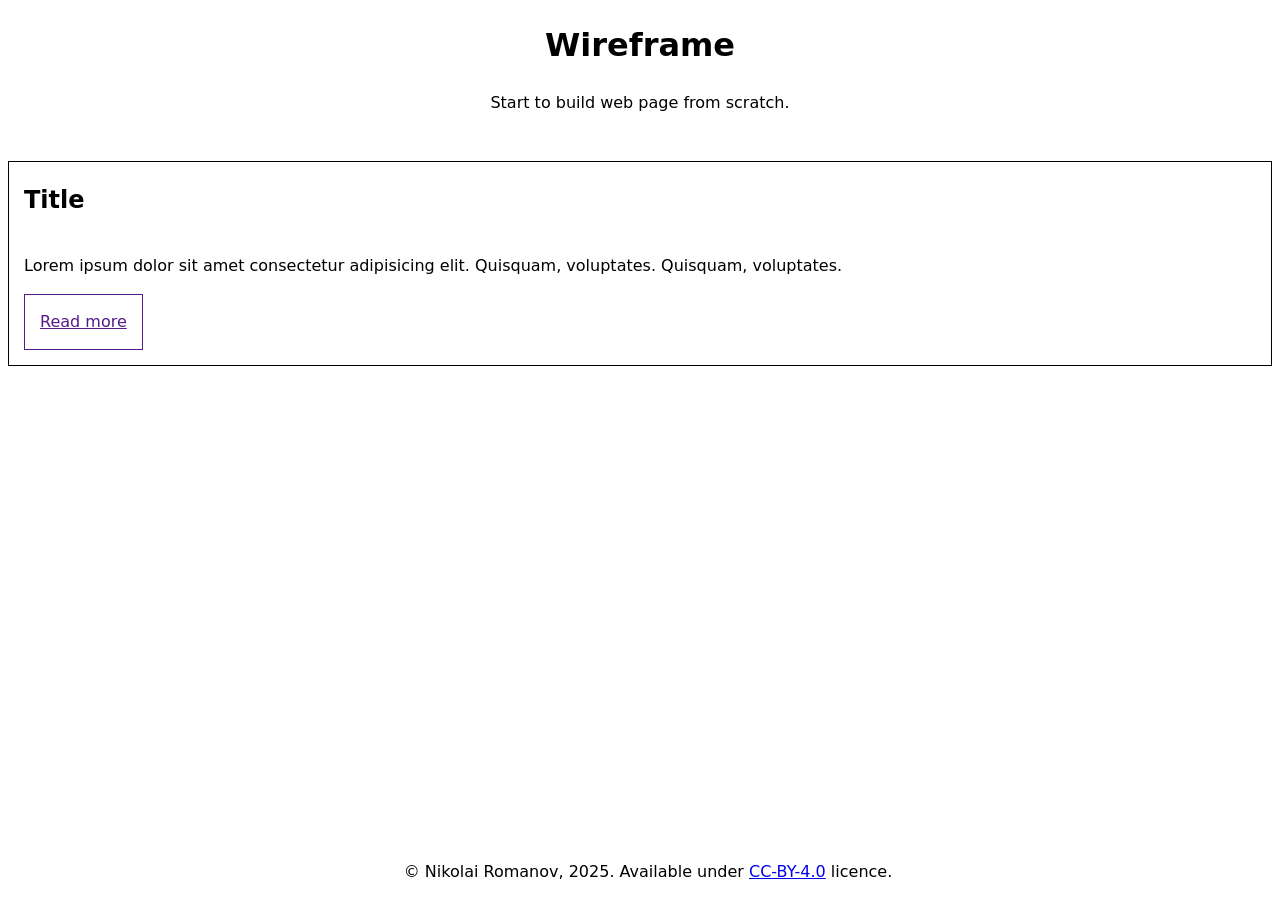
==== Wireframe/index.html @ 85e359c0 "Page footer is updated. Added Read-more link class." ====
<!DOCTYPE html>
<html lang="en">
  <head>
    <meta charset="UTF-8" />
    <meta name="viewport" content="width=device-width, initial-scale=1.0" />
    <title>Wireframe</title>
    <link rel="stylesheet" href="style.css" />
  </head>
  <body>
    <header>
      <h1>Wireframe</h1>
      <p>
        Start to build web page from scratch.
      </p>
    </header>
    <main>
      <article>
        <img src="placeholder.svg" alt="" />
        <h2>Title</h2>
        <p>
          Lorem ipsum dolor sit amet consectetur adipisicing elit. Quisquam,
          voluptates. Quisquam, voluptates.
        </p>
        <a class="read-more" href="">Read more</a>
      </article>
    </main>
    <footer>
      <p>
        &#169 Nikolai Romanov, 2025. Available under <a href="https://creativecommons.org/licenses/by/4.0/">CC-BY-4.0</a> licence.
      </p>
    </footer>
  </body>
</html>
---- Wireframe/style.css ----
/* Here are some starter styles
You can edit these or replace them entirely 
It's showing you a common way to organise CSS 
And includes solutions to common problems 
As well as useful links to learn more */

/* ====== Design Palette ======
 This is our "design palette".
 It sets out the colours, fonts, styles etc to be used in this design 
 At work, a designer will give these to you based on the corporate brand, but while you are learning
 You can design it yourself if you like
 Inspect the starter design with Devtools
 Click on the colour swatches to see what is happening
 I've put some useful CSS you won't have learned yet
 For you to explore and play with if you are interested
 https://web.dev/articles/min-max-clamp
 https://scrimba.com/learn-css-variables-c026
====== Design Palette ====== */
:root {
  --paper: oklch(7 0 0);
  --ink: color-mix(in oklab, var(--color) 5%, black);
  --font: 100%/1.5 system-ui;
  --space: clamp(6px, 6px + 2vw, 15px);
  --line: 1px solid;
  --container: 1280px;
  --footer: 100%;
}
/* ====== Base Elements ======
 General rules for basic HTML elements in any context */
body {
  background: var(--paper);
  color: var(--ink);
  font: var(--font);
}
img,
svg {
  width: 100%;
  object-fit: cover;
}
/* ====== Site Layout ====== 
Setting the overall rules for page regions
https://www.w3.org/WAI/tutorials/page-structure/regions/
*/
header{
  text-align: center;
  padding-bottom: calc(var(--space) * 2);
}
main {
  max-width: var(--container);
  margin: 0 auto calc(var(--space) * 4) auto;
}
footer {
  position: fixed;
  bottom: 0;
  text-align: center;
  width: var(--footer);
  background-color: var(--paper);
}
/* ====== Articles Grid Layout ====
Setting the rules for how articles are placed in the main element.
Inspect this in Devtools and click the "grid" button in the Elements view
Play with the options that come up.
https://developer.chrome.com/docs/devtools/css/grid
https://gridbyexample.com/learn/
*/
main {
  display: grid;
  grid-template-columns: 1fr 1fr;
  gap: var(--space);
  > *:first-child {
    grid-column: span 2;
  }
}
/* ====== Article Layout ====== 
Setting the rules for how elements are placed in the article. 
Now laying out just the INSIDE of the repeated card/article design.
Keeping things orderly and separate is the key to good, simple CSS.
*/
article {
  border: var(--line);
  padding-bottom: var(--space);
  text-align: left;
  display: grid;
  grid-template-columns: var(--space) 1fr var(--space);
  > * {
    grid-column: 2/3;
  }
  > img {
    grid-column: span 3;
  }
}

a.read-more {
  padding: var(--space);
  border: var(--line);
  max-width: fit-content;
}
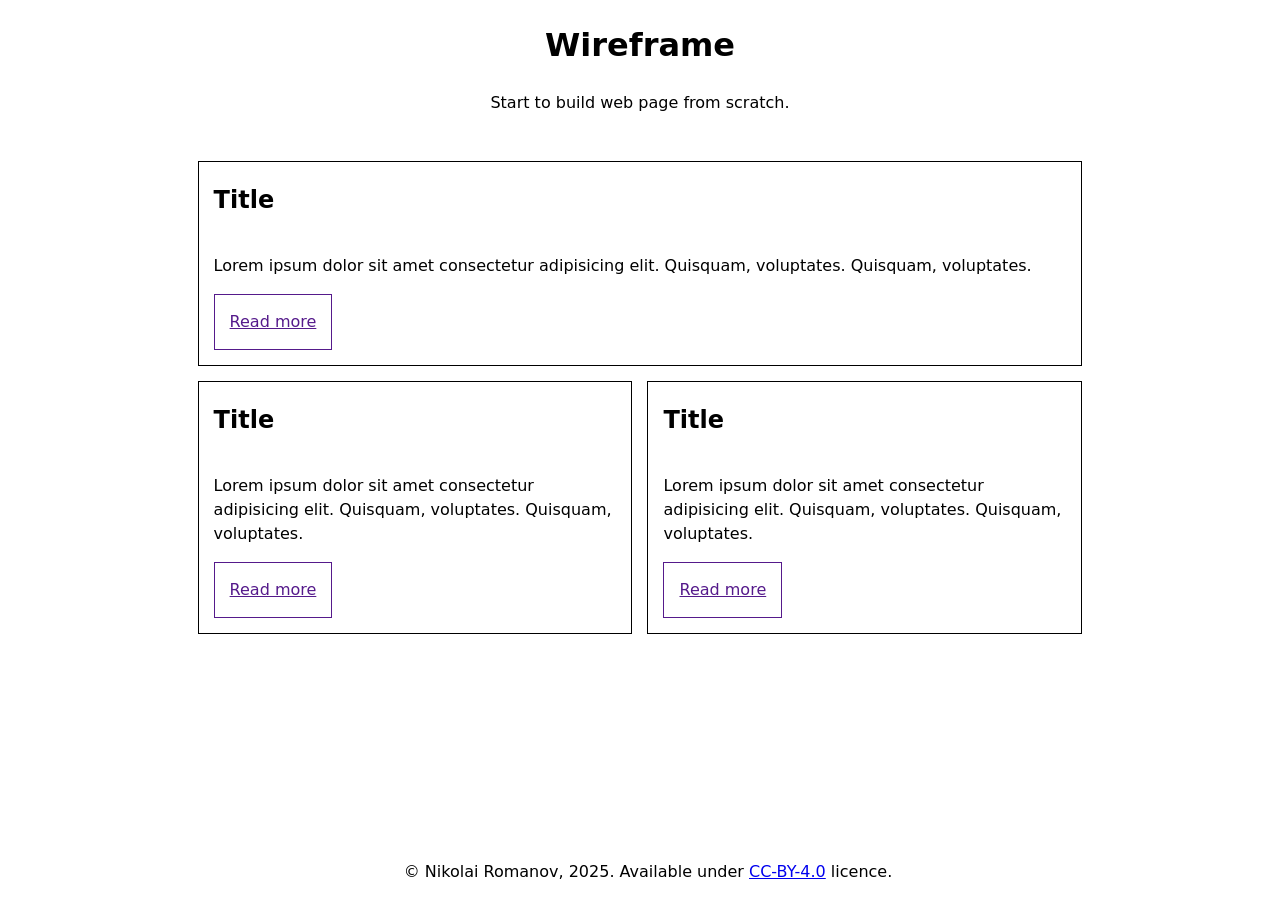
==== commit 46204fee: "Prepared articles skeleton in main part of page." ====
--- a/Wireframe/index.html
+++ b/Wireframe/index.html
@@ -23,6 +23,24 @@
         </p>
         <a class="read-more" href="">Read more</a>
       </article>
+      <article>
+        <img src="placeholder.svg" alt="" />
+        <h2>Title</h2>
+        <p>
+          Lorem ipsum dolor sit amet consectetur adipisicing elit. Quisquam,
+          voluptates. Quisquam, voluptates.
+        </p>
+        <a class="read-more" href="">Read more</a>
+      </article>
+      <article>
+        <img src="placeholder.svg" alt="" />
+        <h2>Title</h2>
+        <p>
+          Lorem ipsum dolor sit amet consectetur adipisicing elit. Quisquam,
+          voluptates. Quisquam, voluptates.
+        </p>
+        <a class="read-more" href="">Read more</a>
+      </article>
     </main>
     <footer>
       <p>
--- a/Wireframe/style.css
+++ b/Wireframe/style.css
@@ -22,7 +22,7 @@
   --font: 100%/1.5 system-ui;
   --space: clamp(6px, 6px + 2vw, 15px);
   --line: 1px solid;
-  --container: 1280px;
+  --container: 70%;
   --footer: 100%;
 }
 /* ====== Base Elements ======
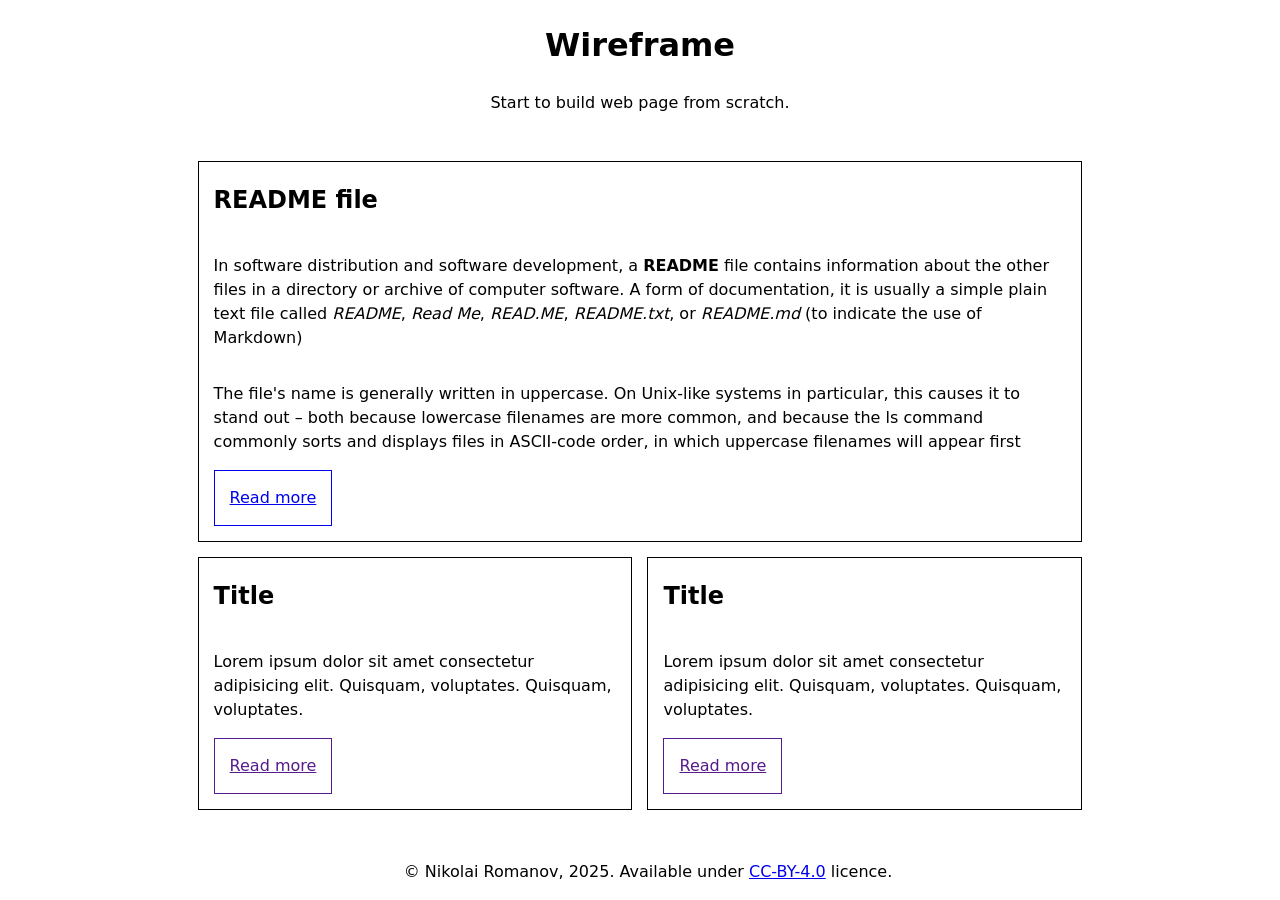
==== commit 5b6d5a40: "Readme file article content is was added." ====
--- a/Wireframe/index.html
+++ b/Wireframe/index.html
@@ -16,12 +16,14 @@
     <main>
       <article>
         <img src="placeholder.svg" alt="" />
-        <h2>Title</h2>
+        <h2>README file</h2>
         <p>
-          Lorem ipsum dolor sit amet consectetur adipisicing elit. Quisquam,
-          voluptates. Quisquam, voluptates.
+          In software distribution and software development, a <b>README</b> file contains information about the other files in a directory or archive of computer software. A form of documentation, it is usually a simple plain text file called <i>README</i>, <i>Read Me</i>, <i>READ.ME</i>, <i>README.txt</i>, or <i>README.md</i> (to indicate the use of Markdown)
         </p>
-        <a class="read-more" href="">Read more</a>
+        <p>
+          The file's name is generally written in uppercase. On Unix-like systems in particular, this causes it to stand out – both because lowercase filenames are more common, and because the ls command commonly sorts and displays files in ASCII-code order, in which uppercase filenames will appear first
+        </p>
+        <a class="read-more" target="_blank" href="https://en.wikipedia.org/wiki/README">Read more</a>
       </article>
       <article>
         <img src="placeholder.svg" alt="" />
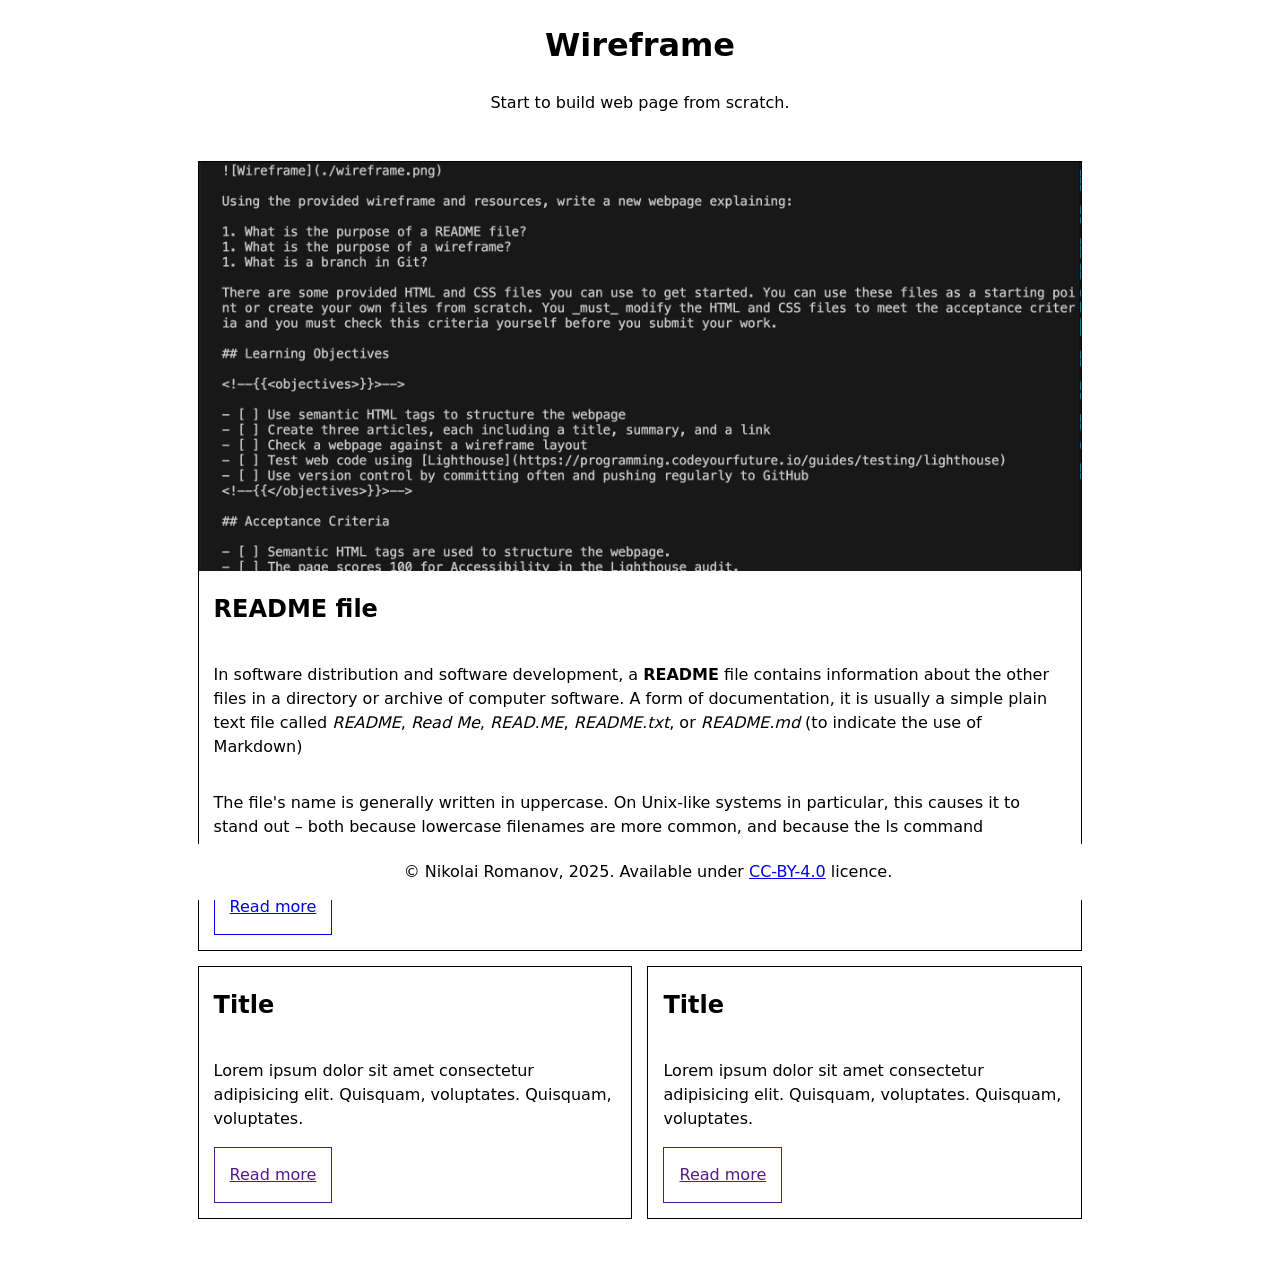
==== commit 0f9d522b: "Readme file article image is added." ====
--- a/Wireframe/index.html
+++ b/Wireframe/index.html
@@ -15,7 +15,7 @@
     </header>
     <main>
       <article>
-        <img src="placeholder.svg" alt="" />
+        <img src="images/readme-preview.png" alt="Screenshot of the README file"/>
         <h2>README file</h2>
         <p>
           In software distribution and software development, a <b>README</b> file contains information about the other files in a directory or archive of computer software. A form of documentation, it is usually a simple plain text file called <i>README</i>, <i>Read Me</i>, <i>READ.ME</i>, <i>README.txt</i>, or <i>README.md</i> (to indicate the use of Markdown)
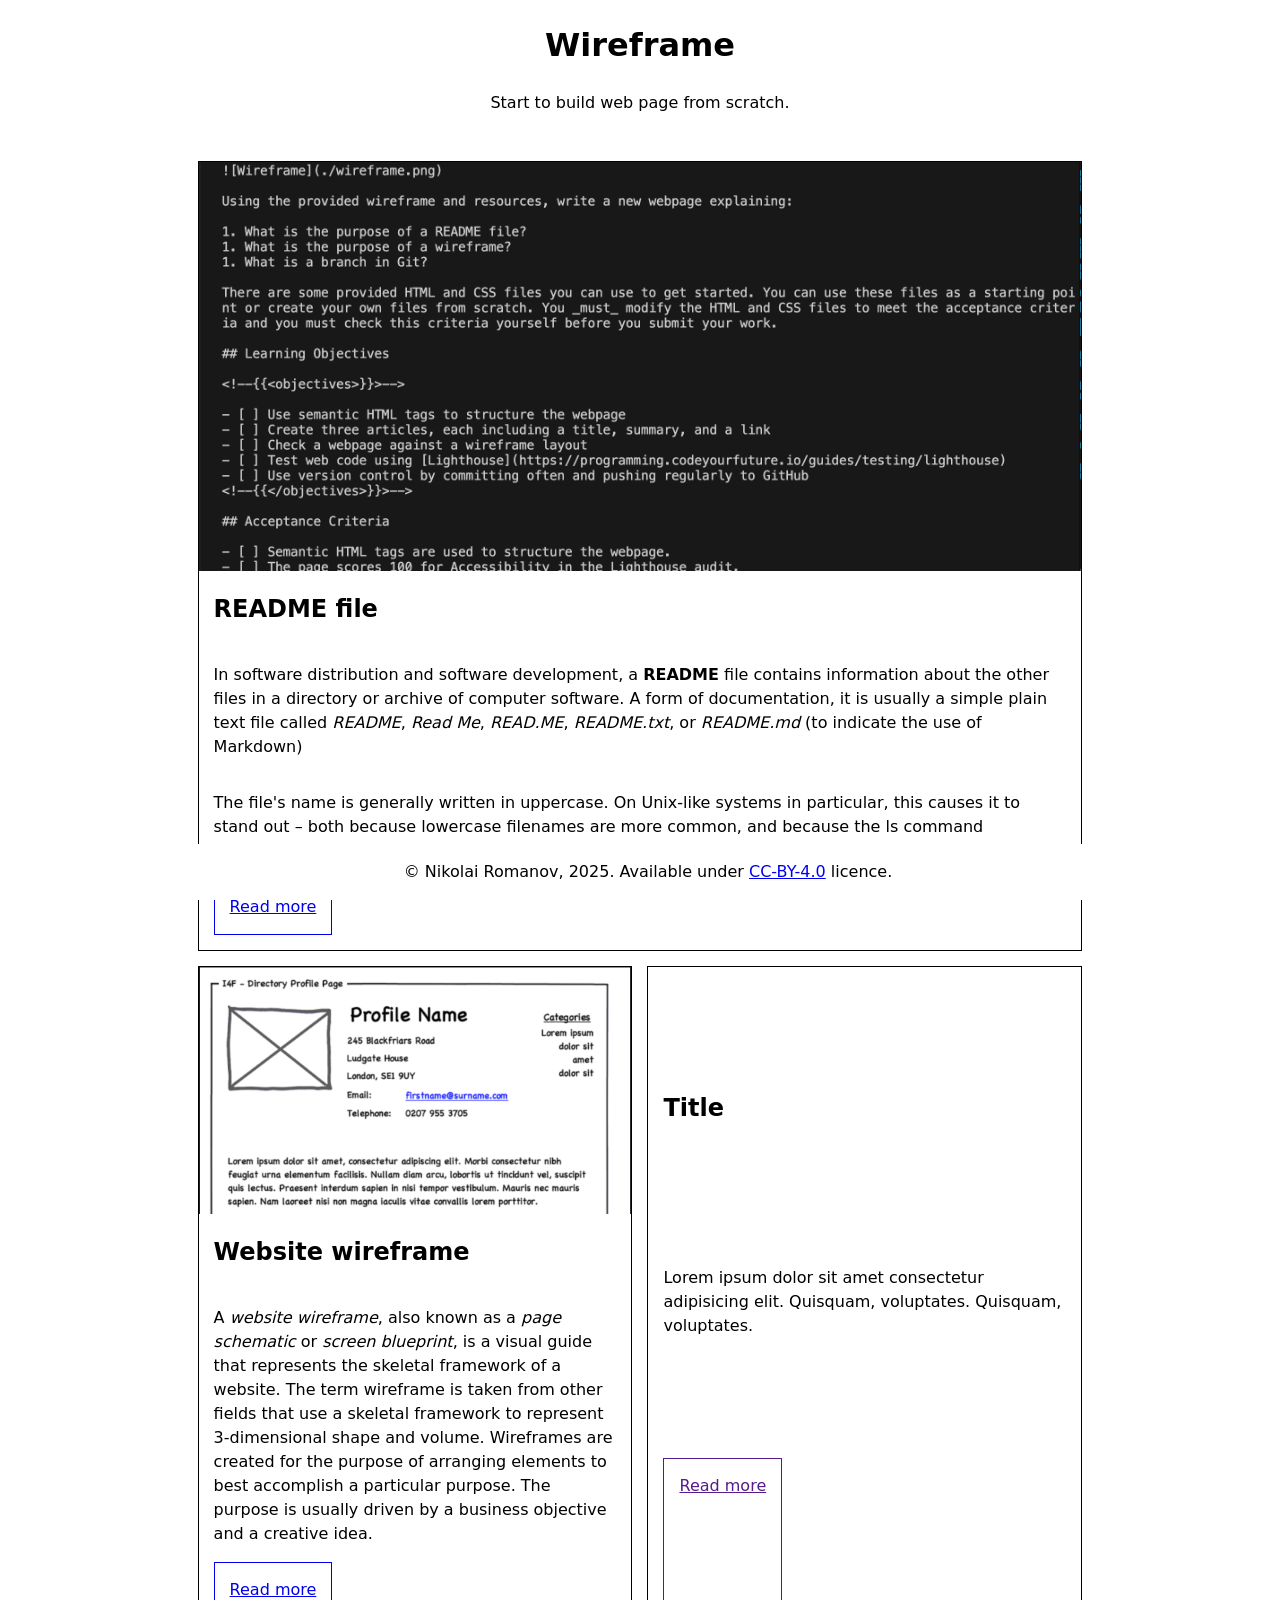
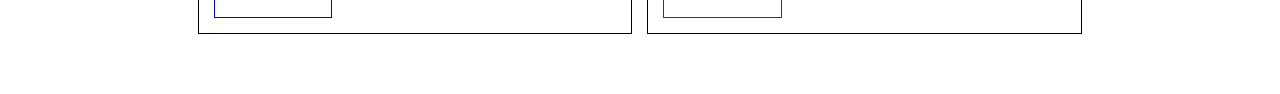
==== commit dc65ddb9: "A website wireframe article preview is added" ====
--- a/Wireframe/index.html
+++ b/Wireframe/index.html
@@ -26,13 +26,12 @@
         <a class="read-more" target="_blank" href="https://en.wikipedia.org/wiki/README">Read more</a>
       </article>
       <article>
-        <img src="placeholder.svg" alt="" />
-        <h2>Title</h2>
+        <img src="images/wireframe-preview.png" alt="A website wireframe example screenshoot." />
+        <h2>Website wireframe</h2>
         <p>
-          Lorem ipsum dolor sit amet consectetur adipisicing elit. Quisquam,
-          voluptates. Quisquam, voluptates.
+          A <i>website wireframe</i>, also known as a <i>page schematic</i> or <i>screen blueprint</i>, is a visual guide that represents the skeletal framework of a website. The term wireframe is taken from other fields that use a skeletal framework to represent 3-dimensional shape and volume. Wireframes are created for the purpose of arranging elements to best accomplish a particular purpose. The purpose is usually driven by a business objective and a creative idea.
         </p>
-        <a class="read-more" href="">Read more</a>
+        <a class="read-more" href="https://en.wikipedia.org/wiki/Website_wireframe" target="_blank">Read more</a>
       </article>
       <article>
         <img src="placeholder.svg" alt="" />
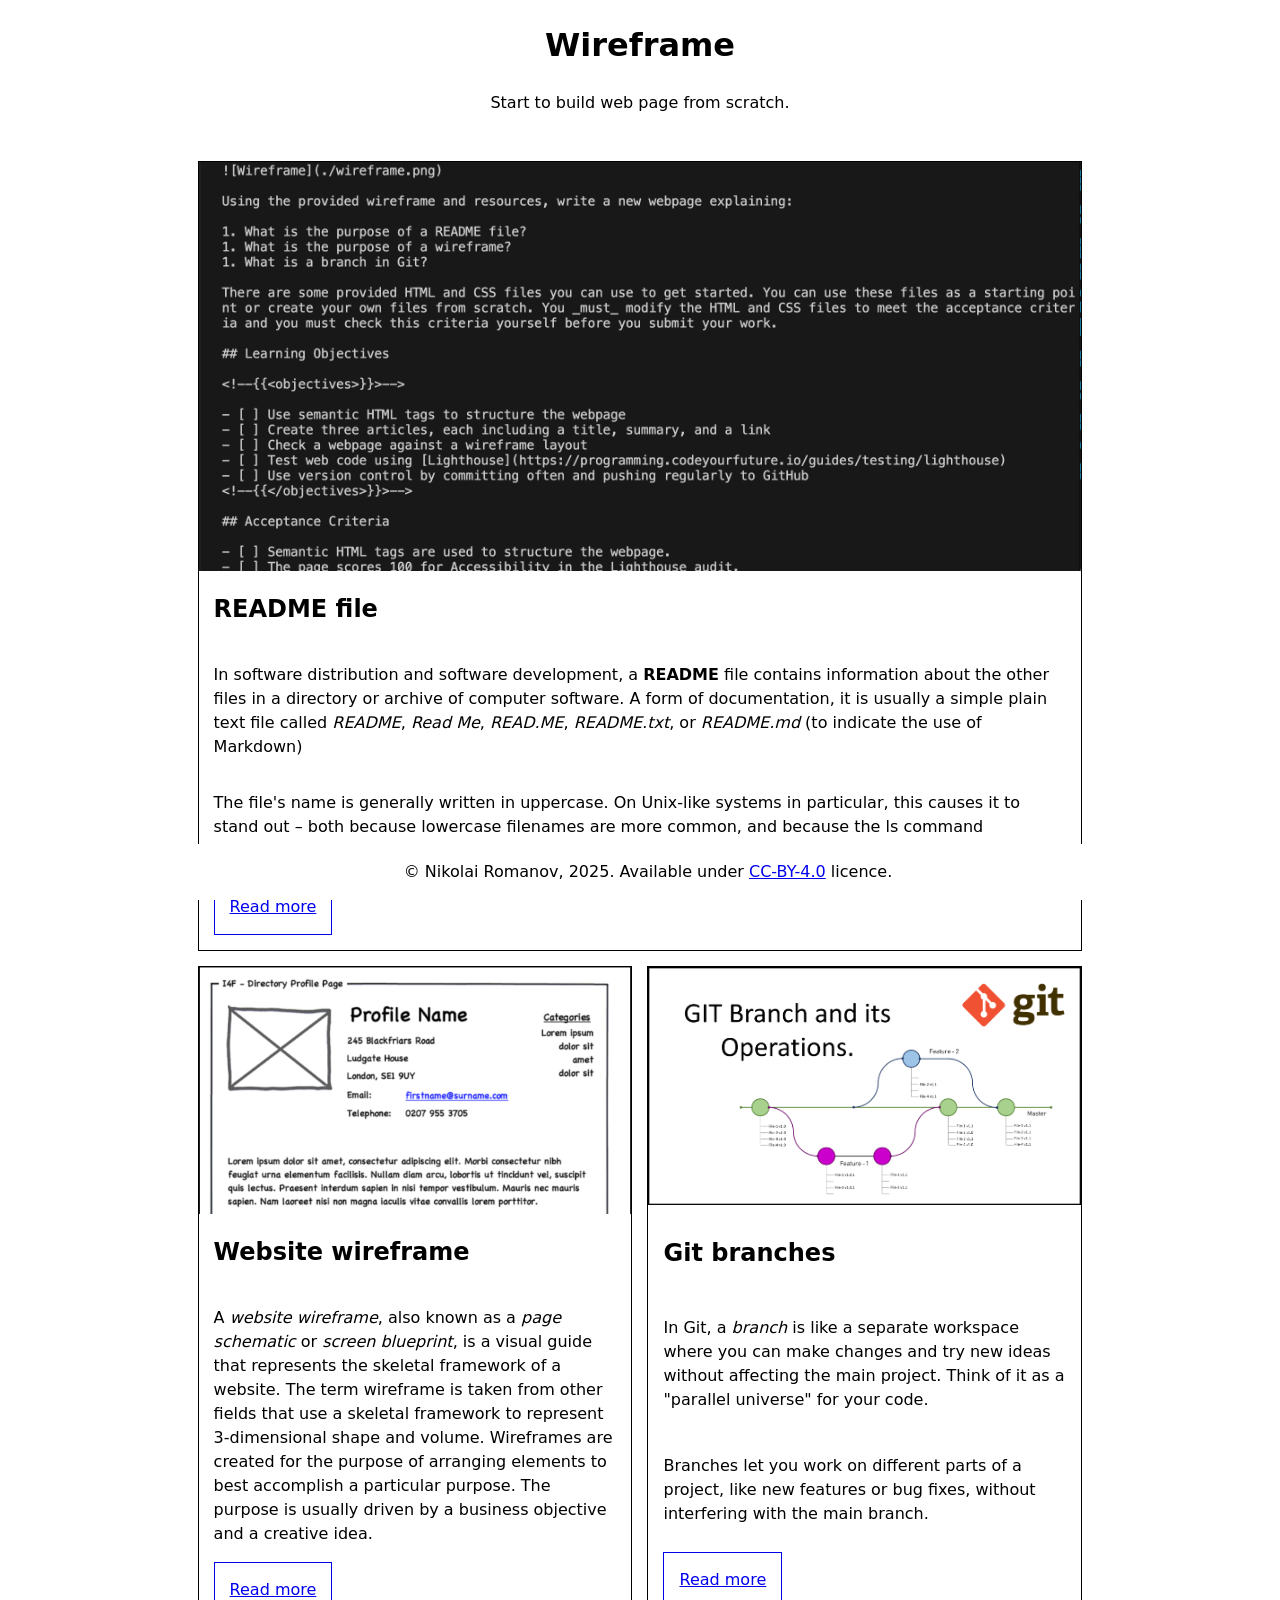
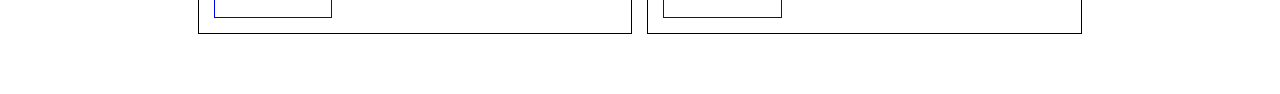
==== commit bec96ee9: "Git branches article preview is added." ====
--- a/Wireframe/index.html
+++ b/Wireframe/index.html
@@ -34,13 +34,15 @@
         <a class="read-more" href="https://en.wikipedia.org/wiki/Website_wireframe" target="_blank">Read more</a>
       </article>
       <article>
-        <img src="placeholder.svg" alt="" />
-        <h2>Title</h2>
+        <img src="images/git-branch-preview.webp" alt="Git branches example diagram." />
+        <h2>Git branches</h2>
         <p>
-          Lorem ipsum dolor sit amet consectetur adipisicing elit. Quisquam,
-          voluptates. Quisquam, voluptates.
+          In Git, a <i>branch</i> is like a separate workspace where you can make changes and try new ideas without affecting the main project. Think of it as a "parallel universe" for your code.
         </p>
-        <a class="read-more" href="">Read more</a>
+        <p>
+          Branches let you work on different parts of a project, like new features or bug fixes, without interfering with the main branch.
+        </p>
+        <a class="read-more" href="https://en.wikipedia.org/wiki/Git#" target="_blank">Read more</a>
       </article>
     </main>
     <footer>
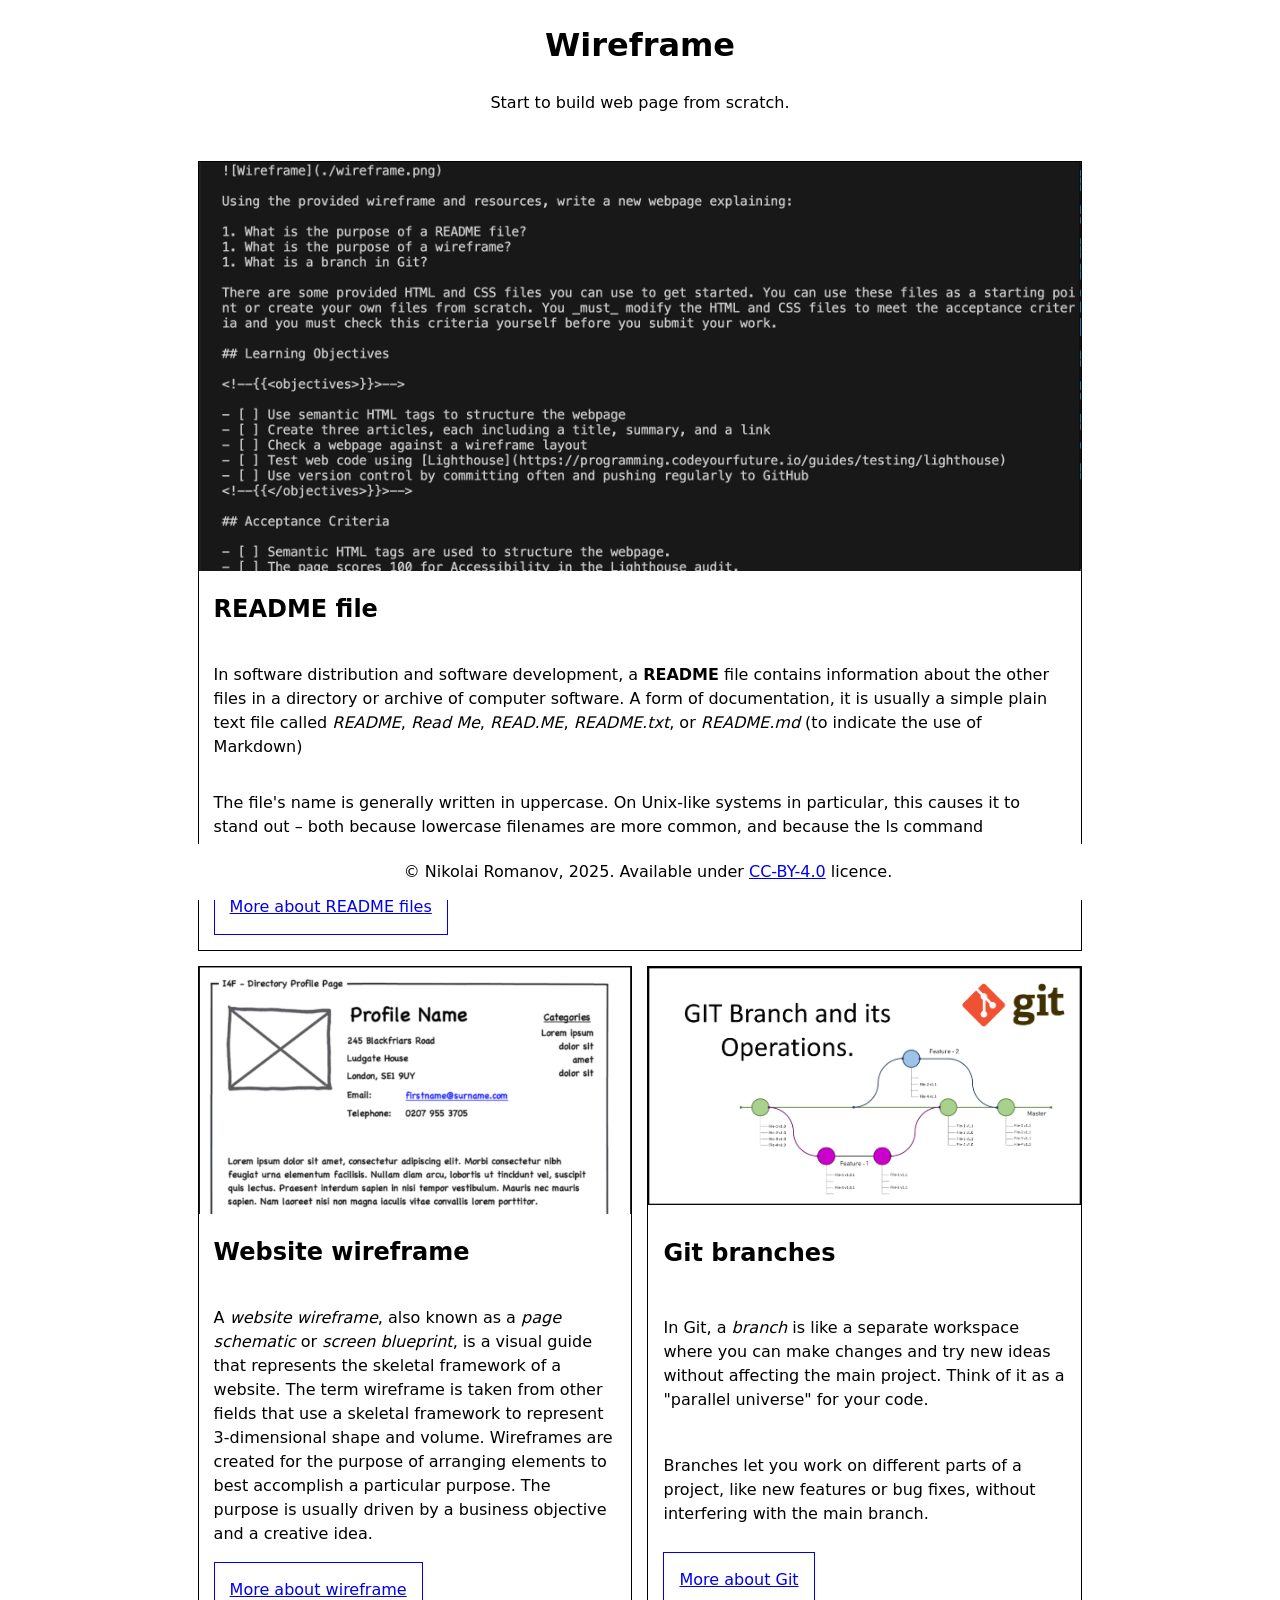
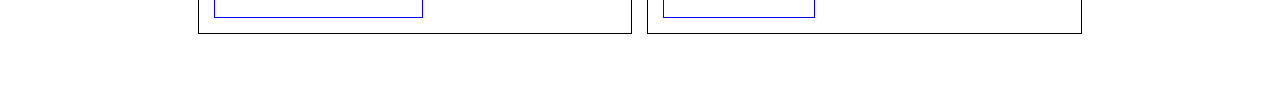
==== commit e3466de3: "Images lazy load is added. External links descriptions are updated." ====
--- a/Wireframe/index.html
+++ b/Wireframe/index.html
@@ -3,6 +3,8 @@
   <head>
     <meta charset="UTF-8" />
     <meta name="viewport" content="width=device-width, initial-scale=1.0" />
+    <meta name="description" content="The very first steps of web developing" />
+    <meta name="keywords" content="README, Wireframe, Git"/>
     <title>Wireframe</title>
     <link rel="stylesheet" href="style.css" />
   </head>
@@ -15,7 +17,7 @@
     </header>
     <main>
       <article>
-        <img src="images/readme-preview.png" alt="Screenshot of the README file"/>
+        <img src="images/readme-preview.png" alt="Screenshot of the README file" loading="lazy"/>
         <h2>README file</h2>
         <p>
           In software distribution and software development, a <b>README</b> file contains information about the other files in a directory or archive of computer software. A form of documentation, it is usually a simple plain text file called <i>README</i>, <i>Read Me</i>, <i>READ.ME</i>, <i>README.txt</i>, or <i>README.md</i> (to indicate the use of Markdown)
@@ -23,18 +25,18 @@
         <p>
           The file's name is generally written in uppercase. On Unix-like systems in particular, this causes it to stand out – both because lowercase filenames are more common, and because the ls command commonly sorts and displays files in ASCII-code order, in which uppercase filenames will appear first
         </p>
-        <a class="read-more" target="_blank" href="https://en.wikipedia.org/wiki/README">Read more</a>
+        <a class="read-more" target="_blank" href="https://en.wikipedia.org/wiki/README">More about README files</a>
       </article>
       <article>
-        <img src="images/wireframe-preview.png" alt="A website wireframe example screenshoot." />
+        <img src="images/wireframe-preview.png" alt="A website wireframe example screenshoot." loading="lazy"/>
         <h2>Website wireframe</h2>
         <p>
           A <i>website wireframe</i>, also known as a <i>page schematic</i> or <i>screen blueprint</i>, is a visual guide that represents the skeletal framework of a website. The term wireframe is taken from other fields that use a skeletal framework to represent 3-dimensional shape and volume. Wireframes are created for the purpose of arranging elements to best accomplish a particular purpose. The purpose is usually driven by a business objective and a creative idea.
         </p>
-        <a class="read-more" href="https://en.wikipedia.org/wiki/Website_wireframe" target="_blank">Read more</a>
+        <a class="read-more" href="https://en.wikipedia.org/wiki/Website_wireframe" target="_blank">More about wireframe</a>
       </article>
       <article>
-        <img src="images/git-branch-preview.webp" alt="Git branches example diagram." />
+        <img src="images/git-branch-preview.webp" alt="Git branches example diagram." loading="lazy"/>
         <h2>Git branches</h2>
         <p>
           In Git, a <i>branch</i> is like a separate workspace where you can make changes and try new ideas without affecting the main project. Think of it as a "parallel universe" for your code.
@@ -42,7 +44,7 @@
         <p>
           Branches let you work on different parts of a project, like new features or bug fixes, without interfering with the main branch.
         </p>
-        <a class="read-more" href="https://en.wikipedia.org/wiki/Git#" target="_blank">Read more</a>
+        <a class="read-more" href="https://en.wikipedia.org/wiki/Git#" target="_blank">More about Git</a>
       </article>
     </main>
     <footer>
